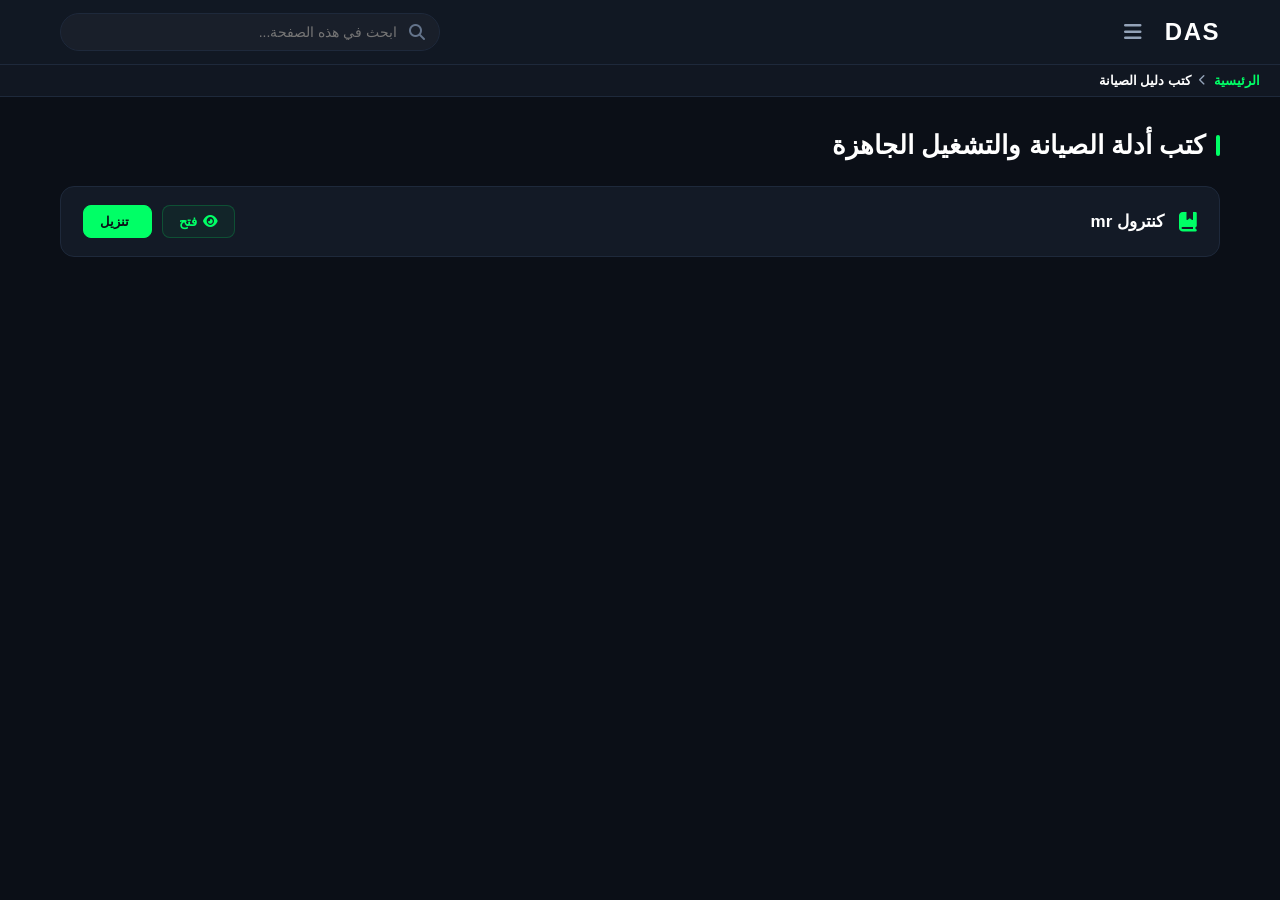
==== books.html @ 1addd43c "Add files via upload Signed-off-by: dascode2026 <dascode2026@gmail.com>" ====
<!DOCTYPE html>
<html lang="ar" dir="rtl">
<head>
    <meta charset="UTF-8">
    <meta name="viewport" content="width=device-width, initial-scale=1.0, maximum-scale=1.0, user-scalable=no">
    <title>DAS | كتب دليل الصيانة</title>
    <link rel="stylesheet" href="https://cdnjs.cloudflare.com/ajax/libs/font-awesome/6.4.0/css/all.min.css">
    <style>
        /* الألوان والهوية المتطابقة تماماً مع كود موقعك الأساسي */
        :root { 
            --bg-color: #0b0f17; 
            --panel-bg: #131a26; 
            --accent-color: #00ff66; /* الأخضر النيون المضيء */
            --text-color: #94a3b8; 
            --text-bright: #ffffff; 
            --border-color: #1e293b; 
            --transition-speed: 0.25s; 
        }
        * { box-sizing: border-box; margin: 0; padding: 0; font-family: 'Segoe UI', Tahoma, Geneva, Verdana, sans-serif; -webkit-tap-highlight-color: transparent; }
        body { background-color: var(--bg-color); color: var(--text-color); min-height: 100vh; display: flex; flex-direction: column; }
        
        /* الهيدر والقوائم المنسدلة */
        header { position: fixed; top: 0; left: 0; width: 100%; background-color: rgba(19, 26, 38, 0.85); backdrop-filter: blur(12px); border-bottom: 1px solid var(--border-color); z-index: 1000; }
        .header-container { max-width: 1200px; margin: 0 auto; padding: 12px 20px; display: flex; justify-content: space-between; align-items: center; gap: 15px; }
        .right-side { display: flex; align-items: center; gap: 12px; }
        .logo { font-size: 24px; font-weight: 900; color: var(--text-bright); letter-spacing: 1.5px; }
        
        .sub-header { position: fixed; top: 65px; left: 0; width: 100%; background-color: #111722; padding: 8px 20px; border-bottom: 1px solid var(--border-color); z-index: 999; font-size: 13px; color: var(--accent-color); font-weight: 600; display: flex; align-items: center; gap: 8px; }
        .sub-header i { font-size: 11px; color: var(--text-color); }
        .sub-header span.current-page { color: var(--text-bright); }

        .dropdown { position: relative; }
        .dropdown-btn { background: none; color: var(--text-color); font-size: 20px; border: none; cursor: pointer; width: 40px; height: 40px; border-radius: 50%; display: flex; align-items: center; justify-content: center; transition: all var(--transition-speed); }
        .dropdown-btn:hover { color: var(--accent-color); background-color: rgba(255, 255, 255, 0.05); }
        .dropdown-content { display: none; position: absolute; right: 0; background-color: var(--panel-bg); min-width: 240px; box-shadow: 0px 10px 30px rgba(0,0,0,0.5); border: 1px solid var(--border-color); border-radius: 12px; z-index: 10; margin-top: 8px; overflow: hidden; }
        .dropdown-content a { color: var(--text-color); padding: 14px 16px; text-decoration: none; display: flex; align-items: center; gap: 12px; transition: all var(--transition-speed); border-bottom: 1px solid rgba(255,255,255,0.02); }
        .dropdown-content a:hover { background-color: rgba(0, 255, 102, 0.08); color: var(--accent-color); padding: 14px 22px; }
        .dropdown.active .dropdown-content { display: block; animation: fadeIn 0.2s ease-out; }
        
        .search-container { position: relative; flex-grow: 1; max-width: 380px; }
        .search-input { width: 100%; padding: 10px 42px 10px 18px; font-size: 14px; background-color: rgba(255, 255, 255, 0.03); border: 1px solid var(--border-color); border-radius: 20px; color: var(--text-bright); transition: all var(--transition-speed); }
        .search-input:focus { outline: none; border-color: var(--accent-color); box-shadow: 0 0 15px rgba(0, 255, 102, 0.15); }
        .search-icon { position: absolute; right: 15px; top: 50%; transform: translateY(-50%); color: #64748b; }
        
        main { flex-grow: 1; max-width: 1200px; width: 100%; margin: 130px auto 40px auto; padding: 0 20px; animation: slideUp 0.35s ease-out; }
        .page-title { font-size: 26px; color: var(--text-bright); margin-bottom: 25px; position: relative; padding-right: 15px; font-weight: 700; }
        .page-title::before { content: ''; position: absolute; right: 0; top: 15%; height: 70%; width: 4px; background-color: var(--accent-color); border-radius: 2px; }
        
        /* حاوية الكتب والصفوف */
        .books-list-container { 
            display: flex; 
            flex-direction: column; 
            gap: 15px; 
        }
        
        .book-row { 
            background-color: var(--panel-bg); 
            border: 1px solid var(--border-color); 
            border-radius: 14px; 
            padding: 18px 22px; 
            display: flex;
            align-items: center;
            justify-content: space-between;
            transition: all var(--transition-speed); 
        }
        
        .book-row:hover { 
            transform: translateX(-4px); 
            border-color: var(--accent-color); 
            box-shadow: 0 8px 25px rgba(0, 0, 0, 0.3); 
        }
        
        .book-info {
            display: flex;
            align-items: center;
            gap: 15px;
        }

        .book-info i {
            font-size: 20px;
            color: var(--accent-color); 
        }

        .book-row h3 { 
            color: var(--text-bright); 
            font-size: 17px; 
            font-weight: 600;
        }

        /* حاوية الأزرار لجمع زر الفتح والتنزيل بجانب بعضهما */
        .book-actions {
            display: flex;
            gap: 10px;
            align-items: center;
        }
        
        /* التصميم الموحد للأزرار */
        .book-btn {
            padding: 8px 16px;
            border-radius: 8px;
            font-size: 13px;
            font-weight: 600;
            text-decoration: none;
            cursor: pointer;
            transition: all var(--transition-speed);
            white-space: nowrap;
            display: flex;
            align-items: center;
            gap: 6px;
        }

        /* زر الفتح (تصميم شفاف مفرغ) */
        .btn-open {
            background-color: rgba(0, 255, 102, 0.05);
            color: var(--accent-color);
            border: 1px solid rgba(0, 255, 102, 0.2);
        }

        .btn-open:hover {
            background-color: var(--accent-color);
            color: #0b0f17;
            box-shadow: 0 0 12px rgba(0, 255, 102, 0.3);
        }

        /* زر التنزيل (تصميم ممتلئ ومميز) */
        .btn-download {
            background-color: var(--accent-color);
            color: #0b0f17;
            border: 1px solid var(--accent-color);
        }

        .btn-download:hover {
            background-color: #00d455;
            border-color: #00d455;
            box-shadow: 0 0 15px rgba(0, 255, 102, 0.4);
        }
        
        @keyframes fadeIn { from { opacity: 0; transform: translateY(-8px); } to { opacity: 1; transform: translateY(0); } }
        @keyframes slideUp { from { opacity: 0; transform: translateY(15px); } to { opacity: 1; transform: translateY(0); } }
        @media (max-width: 600px) { 
            .book-row { flex-direction: column; align-items: flex-start; gap: 15px; } 
            .book-actions { width: 100%; justify-content: flex-end; }
        }
        @media (max-width: 500px) { .header-container { padding: 10px 15px; } .logo { font-size: 20px; main { margin-top: 120px; } } }
    </style>
</head>
<body>
    <header>
        <div class="header-container">
            <div class="right-side">
                <div class="logo">DAS</div>
                <div class="dropdown" id="pagesDropdown">
                    <button class="dropdown-btn" onclick="toggleDropdown()"><i class="fa-solid fa-bars"></i></button>
                    <div class="dropdown-content">
                        <a href="index.html"><i class="fa-solid fa-house"></i>الرئيسية</a>
                        <a href="fault-codes.html"><i class="fa-solid fa-barcode"></i>أكواد الأعطال (DTC)</a>
                        <a href="main-faults.html"><i class="fa-solid fa-triangle-exclamation"></i>أهم الأعطال الشائعة</a>
                        <a href="ecu-controllers.html"><i class="fa-solid fa-microchip"></i>الكنترولات (ECUs)</a>
                        <a href="diagrams.html"><i class="fa-solid fa-bezier-curve"></i>المخططات الكهربائية</a>
                        <a href="books.html"><i class="fa-solid fa-book"></i>كتب دليل الصيانة</a>
                    </div>
                </div>
            </div>
            <div class="search-container">
                <input type="text" class="search-input" id="globalSearch" placeholder="ابحث في هذه الصفحة..." onkeyup="liveSearch()">
                <i class="fa-solid fa-magnifying-glass search-icon"></i>
            </div>
        </div>
    </header>
    
    <div class="sub-header">
        <span>الرئيسية</span> <i class="fa-solid fa-chevron-left"></i> <span class="current-page">كتب دليل الصيانة</span>
    </div>

    <main>
        <h2 class="page-title">كتب أدلة الصيانة والتشغيل الجاهزة</h2>
        
        <div class="books-list-container">
            
            <div class="book-row searchable">
                <div class="book-info">
                    <i class="fa-solid fa-book-bookmark"></i>
                    <h3>كنترول mr</h3>
                </div>
                <div class="book-actions">
                    <a href="DAS.pdf" target="_blank" class="book-btn btn-open"><i class="fa-solid fa-eye"></i> فتح</a>
                    <a href="DAS.pdf" download="كنترول mr.pdf" class="book-btn btn-download"><i class="fa-solid fa-arrow-down-to-line"></i> تنزيل</a>
                </div>
            </div>

            </div>
    </main>

    <script>
        function toggleDropdown() { document.getElementById("pagesDropdown").classList.toggle("active"); }
        window.onclick = function(event) { if (!event.target.matches('.dropdown-btn') && !event.target.matches('.dropdown-btn *')) { var dropdowns = document.getElementsByClassName("dropdown"); for (var i = 0; i < dropdowns.length; i++) { if (dropdowns[i].classList.contains('active')) dropdowns[i].classList.remove('active'); } } }
        
        function liveSearch() { 
            let filter = document.getElementById('globalSearch').value.toLowerCase(); 
            let rows = document.querySelectorAll('.searchable'); 
            rows.forEach(row => { 
                let text = row.textContent || row.innerText; 
                row.style.display = text.toLowerCase().indexOf(filter) > -1 ? "" : "none"; 
            }); 
        }
    </script>
</body>
</html>
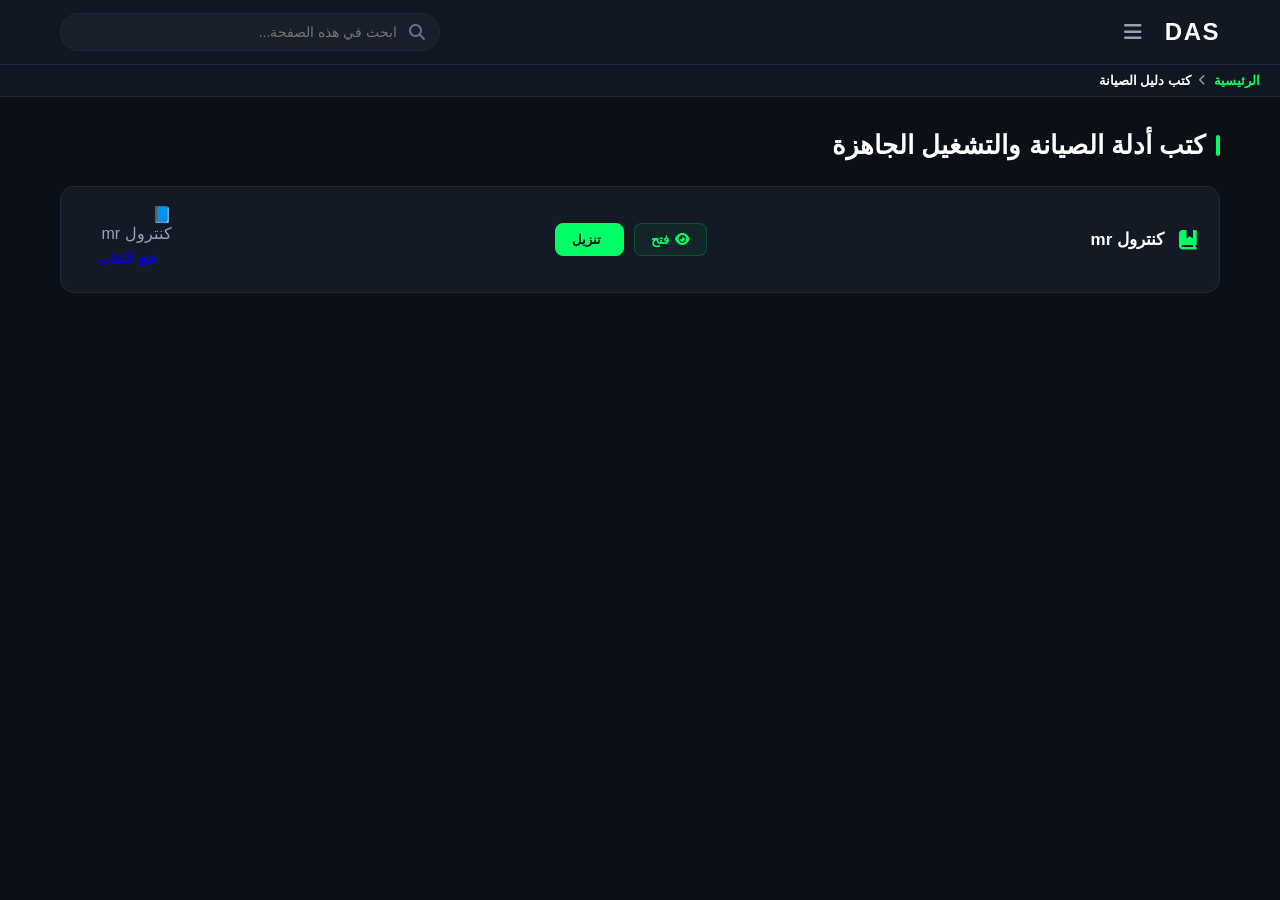
==== commit a93c0aeb: "Add files via upload Signed-off-by: dascode2026 <dascode2026@gmail.com>" ====
--- a/books.html
+++ b/books.html
@@ -10,7 +10,7 @@
         :root { 
             --bg-color: #0b0f17; 
             --panel-bg: #131a26; 
-            --accent-color: #00ff66; /* الأخضر النيون المضيء */
+            --accent-color: #00ff66; 
             --text-color: #94a3b8; 
             --text-bright: #ffffff; 
             --border-color: #1e293b; 
@@ -19,7 +19,6 @@
         * { box-sizing: border-box; margin: 0; padding: 0; font-family: 'Segoe UI', Tahoma, Geneva, Verdana, sans-serif; -webkit-tap-highlight-color: transparent; }
         body { background-color: var(--bg-color); color: var(--text-color); min-height: 100vh; display: flex; flex-direction: column; }
         
-        /* الهيدر والقوائم المنسدلة */
         header { position: fixed; top: 0; left: 0; width: 100%; background-color: rgba(19, 26, 38, 0.85); backdrop-filter: blur(12px); border-bottom: 1px solid var(--border-color); z-index: 1000; }
         .header-container { max-width: 1200px; margin: 0 auto; padding: 12px 20px; display: flex; justify-content: space-between; align-items: center; gap: 15px; }
         .right-side { display: flex; align-items: center; gap: 12px; }
@@ -87,14 +86,12 @@
             font-weight: 600;
         }
 
-        /* حاوية الأزرار لجمع زر الفتح والتنزيل بجانب بعضهما */
         .book-actions {
             display: flex;
             gap: 10px;
             align-items: center;
         }
         
-        /* التصميم الموحد للأزرار */
         .book-btn {
             padding: 8px 16px;
             border-radius: 8px;
@@ -109,7 +106,7 @@
             gap: 6px;
         }
 
-        /* زر الفتح (تصميم شفاف مفرغ) */
+        /* زر الفتح */
         .btn-open {
             background-color: rgba(0, 255, 102, 0.05);
             color: var(--accent-color);
@@ -122,7 +119,7 @@
             box-shadow: 0 0 12px rgba(0, 255, 102, 0.3);
         }
 
-        /* زر التنزيل (تصميم ممتلئ ومميز) */
+        /* زر التنزيل */
         .btn-download {
             background-color: var(--accent-color);
             color: #0b0f17;
@@ -184,8 +181,14 @@
                 </div>
                 <div class="book-actions">
                     <a href="DAS.pdf" target="_blank" class="book-btn btn-open"><i class="fa-solid fa-eye"></i> فتح</a>
-                    <a href="DAS.pdf" download="كنترول mr.pdf" class="book-btn btn-download"><i class="fa-solid fa-arrow-down-to-line"></i> تنزيل</a>
+                    
+                    <button onclick="forceDownload('DAS.pdf', 'كنترول mr.pdf')" class="book-btn btn-download"><i class="fa-solid fa-arrow-down-to-line"></i> تنزيل</button>
                 </div>
+                 <div class="book-card">
+            <div class="book-icon">📘</div>
+            <div class="book-title">كنترول mr</div>
+            <a href="DAS.pdf" target="_blank" class="book-btn">فتح الكتاب</a>
+        </div>
             </div>
 
             </div>
@@ -203,6 +206,28 @@
                 row.style.display = text.toLowerCase().indexOf(filter) > -1 ? "" : "none"; 
             }); 
         }
+
+        /* الدالة السحرية لإجبار المتصفح على تحميل ملف الـ PDF مباشرة بصيغة Blob دون فتحه */
+        function forceDownload(url, filename) {
+            fetch(url)
+                .then(response => response.blob())
+                .then(blob => {
+                    const link = document.createElement('a');
+                    link.href = URL.createObjectURL(blob);
+                    link.download = filename;
+                    document.body.appendChild(link);
+                    link.click();
+                    document.body.removeChild(link);
+                })
+                .catch(() => {
+                    // في حال كان الملف خارج السيرفر وحدثت مشكلة حماية، يعمل كبديل تلقائي
+                    const link = document.createElement('a');
+                    link.href = url;
+                    link.download = filename;
+                    link.target = '_self';
+                    link.click();
+                });
+        }
     </script>
 </body>
 </html>
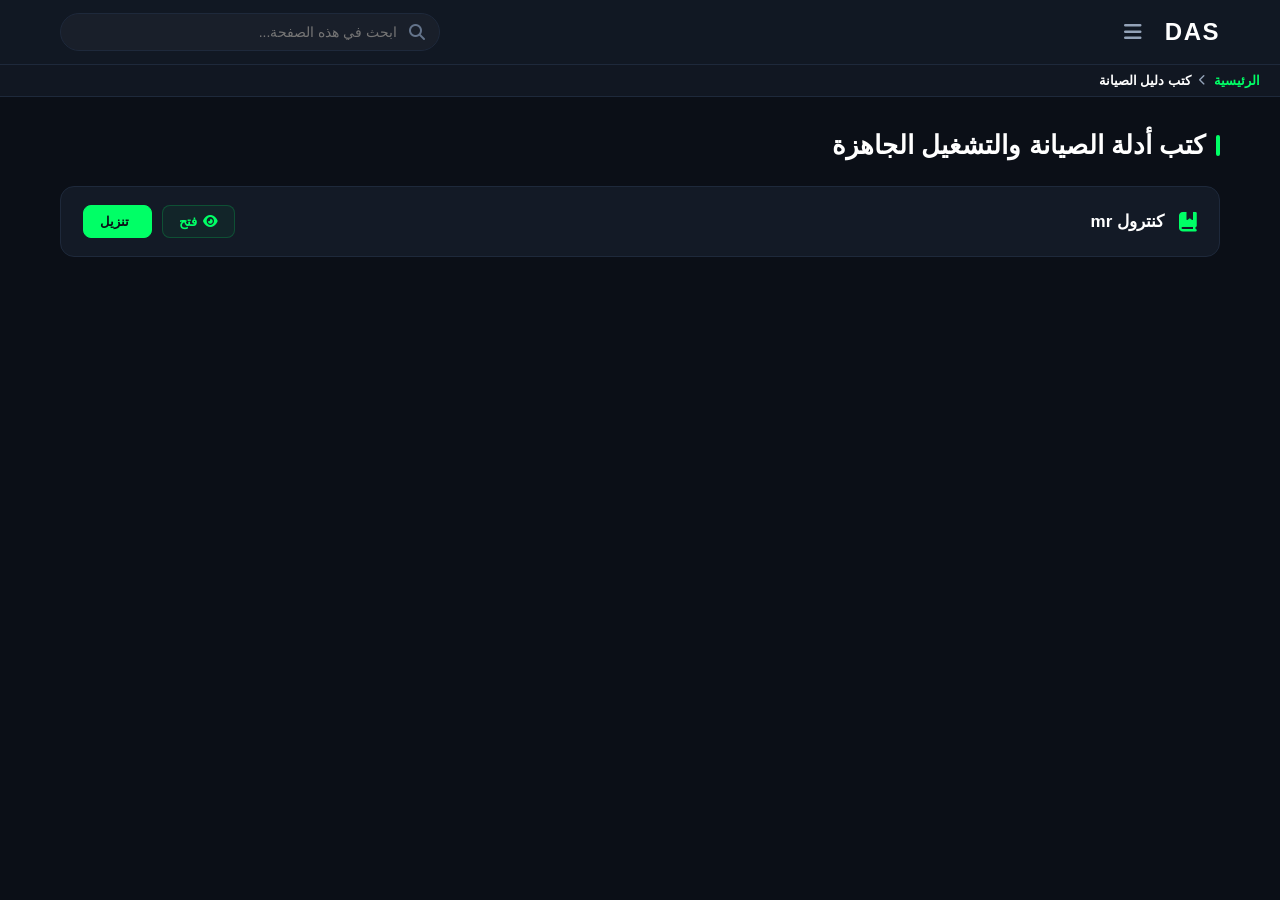
==== commit 8711b3b5: "Add files via upload Signed-off-by: dascode2026 <dascode2026@gmail.com>" ====
--- a/books.html
+++ b/books.html
@@ -184,50 +184,60 @@
                     
                     <button onclick="forceDownload('DAS.pdf', 'كنترول mr.pdf')" class="book-btn btn-download"><i class="fa-solid fa-arrow-down-to-line"></i> تنزيل</button>
                 </div>
-                 <div class="book-card">
-            <div class="book-icon">📘</div>
-            <div class="book-title">كنترول mr</div>
-            <a href="DAS.pdf" target="_blank" class="book-btn">فتح الكتاب</a>
-        </div>
             </div>
 
             </div>
     </main>
-
-    <script>
-        function toggleDropdown() { document.getElementById("pagesDropdown").classList.toggle("active"); }
-        window.onclick = function(event) { if (!event.target.matches('.dropdown-btn') && !event.target.matches('.dropdown-btn *')) { var dropdowns = document.getElementsByClassName("dropdown"); for (var i = 0; i < dropdowns.length; i++) { if (dropdowns[i].classList.contains('active')) dropdowns[i].classList.remove('active'); } } }
-        
-        function liveSearch() { 
-            let filter = document.getElementById('globalSearch').value.toLowerCase(); 
-            let rows = document.querySelectorAll('.searchable'); 
-            rows.forEach(row => { 
-                let text = row.textContent || row.innerText; 
-                row.style.display = text.toLowerCase().indexOf(filter) > -1 ? "" : "none"; 
-            }); 
-        }
-
-        /* الدالة السحرية لإجبار المتصفح على تحميل ملف الـ PDF مباشرة بصيغة Blob دون فتحه */
-        function forceDownload(url, filename) {
-            fetch(url)
-                .then(response => response.blob())
-                .then(blob => {
-                    const link = document.createElement('a');
-                    link.href = URL.createObjectURL(blob);
-                    link.download = filename;
-                    document.body.appendChild(link);
-                    link.click();
-                    document.body.removeChild(link);
-                })
-                .catch(() => {
-                    // في حال كان الملف خارج السيرفر وحدثت مشكلة حماية، يعمل كبديل تلقائي
-                    const link = document.createElement('a');
-                    link.href = url;
-                    link.download = filename;
-                    link.target = '_self';
-                    link.click();
-                });
-        }
-    </script>
+<script>
+function toggleDropdown() {
+    document.getElementById("pagesDropdown").classList.toggle("active");
+}
+
+window.onclick = function(event) {
+    if (!event.target.matches('.dropdown-btn') &&
+        !event.target.matches('.dropdown-btn *')) {
+
+        var dropdowns = document.getElementsByClassName("dropdown");
+
+        for (var i = 0; i < dropdowns.length; i++) {
+            if (dropdowns[i].classList.contains('active')) {
+                dropdowns[i].classList.remove('active');
+            }
+        }
+    }
+}
+
+function liveSearch() {
+    let filter = document.getElementById('globalSearch').value.toLowerCase();
+    let rows = document.querySelectorAll('.searchable');
+
+    rows.forEach(row => {
+        let text = row.textContent || row.innerText;
+        row.style.display =
+            text.toLowerCase().indexOf(filter) > -1 ? "" : "none";
+    });
+}
+
+function forceDownload(url, filename) {
+    fetch(url)
+        .then(response => response.blob())
+        .then(blob => {
+            const blobUrl = URL.createObjectURL(blob);
+
+            const a = document.createElement('a');
+            a.href = blobUrl;
+            a.download = filename;
+
+            document.body.appendChild(a);
+            a.click();
+            document.body.removeChild(a);
+
+            URL.revokeObjectURL(blobUrl);
+        })
+        .catch(err => {
+            console.error(err);
+        });
+}
+</script>
 </body>
 </html>
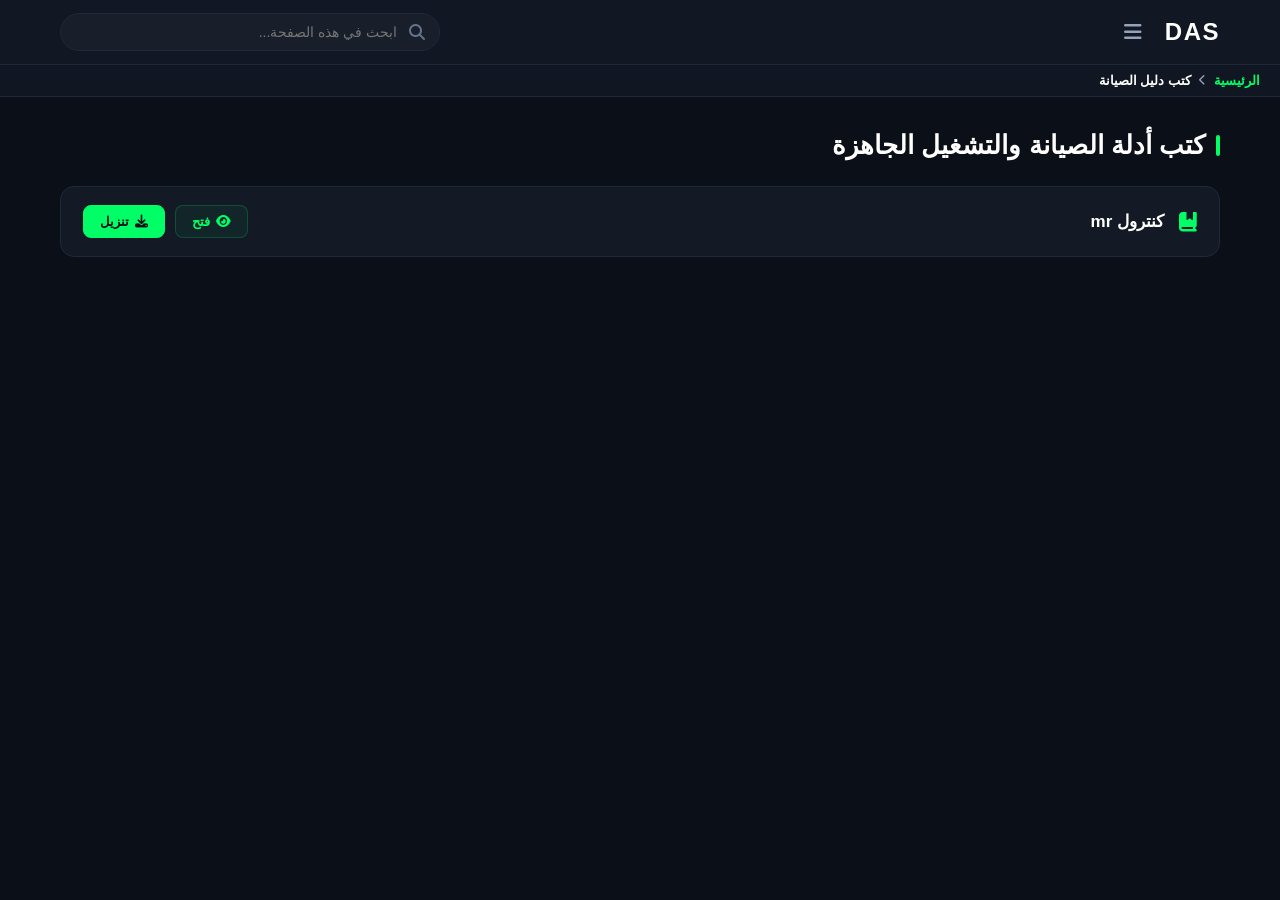
==== commit 980da000: "Add files via upload Signed-off-by: dascode2026 <dascode2026@gmail.com>" ====
--- a/books.html
+++ b/books.html
@@ -134,11 +134,16 @@
         
         @keyframes fadeIn { from { opacity: 0; transform: translateY(-8px); } to { opacity: 1; transform: translateY(0); } }
         @keyframes slideUp { from { opacity: 0; transform: translateY(15px); } to { opacity: 1; transform: translateY(0); } }
+        
         @media (max-width: 600px) { 
             .book-row { flex-direction: column; align-items: flex-start; gap: 15px; } 
             .book-actions { width: 100%; justify-content: flex-end; }
         }
-        @media (max-width: 500px) { .header-container { padding: 10px 15px; } .logo { font-size: 20px; main { margin-top: 120px; } } }
+        @media (max-width: 500px) { 
+            .header-container { padding: 10px 15px; } 
+            .logo { font-size: 20px; }
+            main { margin-top: 120px; } 
+        }
     </style>
 </head>
 <body>
@@ -181,24 +186,21 @@
                 </div>
                 <div class="book-actions">
                     <a href="DAS.pdf" target="_blank" class="book-btn btn-open"><i class="fa-solid fa-eye"></i> فتح</a>
-                    
-                    <button onclick="forceDownload('DAS.pdf', 'كنترول mr.pdf')" class="book-btn btn-download"><i class="fa-solid fa-arrow-down-to-line"></i> تنزيل</button>
+                    <button onclick="forceDownload('DAS.pdf', 'كنترول mr.pdf')" class="book-btn btn-download"><i class="fa-solid fa-download"></i> تنزيل</button>
                 </div>
             </div>
 
             </div>
     </main>
+
 <script>
 function toggleDropdown() {
     document.getElementById("pagesDropdown").classList.toggle("active");
 }
 
 window.onclick = function(event) {
-    if (!event.target.matches('.dropdown-btn') &&
-        !event.target.matches('.dropdown-btn *')) {
-
+    if (!event.target.matches('.dropdown-btn') && !event.target.matches('.dropdown-btn *')) {
         var dropdowns = document.getElementsByClassName("dropdown");
-
         for (var i = 0; i < dropdowns.length; i++) {
             if (dropdowns[i].classList.contains('active')) {
                 dropdowns[i].classList.remove('active');
@@ -212,9 +214,8 @@
     let rows = document.querySelectorAll('.searchable');
 
     rows.forEach(row => {
-        let text = row.textContent || row.innerText;
-        row.style.display =
-            text.toLowerCase().indexOf(filter) > -1 ? "" : "none";
+        let text = row.querySelector('.book-info h3').textContent || row.querySelector('.book-info h3').innerText;
+        row.style.display = text.toLowerCase().indexOf(filter) > -1 ? "" : "none";
     });
 }
 
@@ -223,15 +224,12 @@
         .then(response => response.blob())
         .then(blob => {
             const blobUrl = URL.createObjectURL(blob);
-
             const a = document.createElement('a');
             a.href = blobUrl;
             a.download = filename;
-
             document.body.appendChild(a);
             a.click();
             document.body.removeChild(a);
-
             URL.revokeObjectURL(blobUrl);
         })
         .catch(err => {
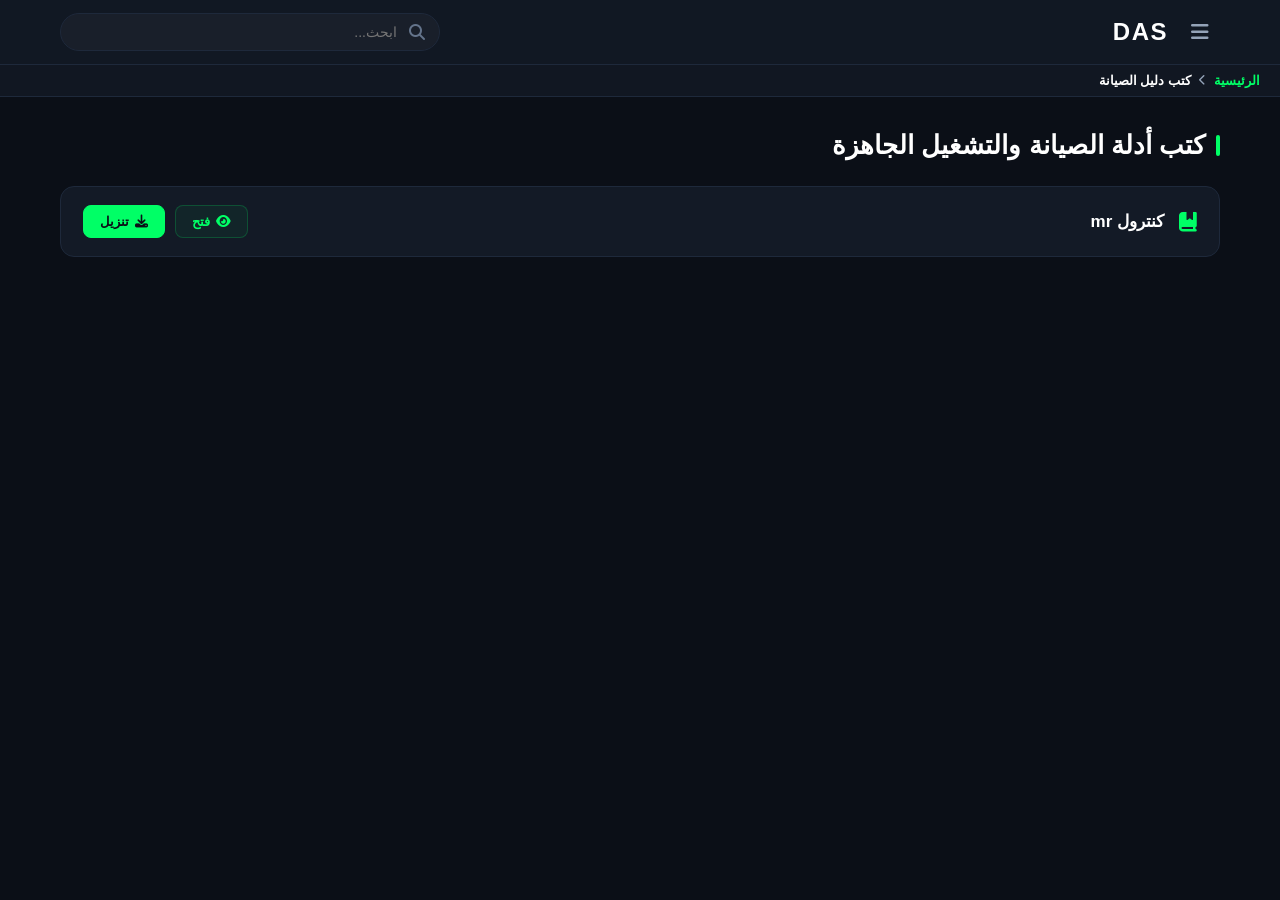
==== commit 8ed313fd: "Add files via upload Signed-off-by: dascode2026 <dascode2026@gmail.com>" ====
--- a/books.html
+++ b/books.html
@@ -147,28 +147,35 @@
     </style>
 </head>
 <body>
-    <header>
-        <div class="header-container">
-            <div class="right-side">
-                <div class="logo">DAS</div>
-                <div class="dropdown" id="pagesDropdown">
-                    <button class="dropdown-btn" onclick="toggleDropdown()"><i class="fa-solid fa-bars"></i></button>
-                    <div class="dropdown-content">
-                        <a href="index.html"><i class="fa-solid fa-house"></i>الرئيسية</a>
-                        <a href="fault-codes.html"><i class="fa-solid fa-barcode"></i>أكواد الأعطال (DTC)</a>
-                        <a href="main-faults.html"><i class="fa-solid fa-triangle-exclamation"></i>أهم الأعطال الشائعة</a>
-                        <a href="ecu-controllers.html"><i class="fa-solid fa-microchip"></i>الكنترولات (ECUs)</a>
-                        <a href="diagrams.html"><i class="fa-solid fa-bezier-curve"></i>المخططات الكهربائية</a>
-                        <a href="books.html"><i class="fa-solid fa-book"></i>كتب دليل الصيانة</a>
-                    </div>
+   <header>
+    <div class="header-container">
+        <div class="right-side">
+            <!-- 1. القائمة المنسدلة (في أقصى اليمين) -->
+            <div class="dropdown" id="pagesDropdown">
+                <button class="dropdown-btn" onclick="toggleDropdown()"><i class="fa-solid fa-bars"></i></button>
+                <div class="dropdown-content">
+                    <a href="index.html"><i class="fa-solid fa-house"></i>الرئيسية</a>
+                    <a href="fault-codes.html"><i class="fa-solid fa-barcode"></i>أكواد الأعطال (DTC)</a>
+                    <a href="main-faults.html"><i class="fa-solid fa-triangle-exclamation"></i>أهم الأعطال الشائعة</a>
+                    <a href="ecu-controllers.html"><i class="fa-solid fa-microchip"></i>الكنترولات (ECUs)</a>
+                    <a href="diagrams.html"><i class="fa-solid fa-bezier-curve"></i>المخططات الكهربائية</a>
+                    <a href="books.html"><i class="fa-solid fa-book"></i>كتب دليل الصيانة</a>
                 </div>
             </div>
-            <div class="search-container">
-                <input type="text" class="search-input" id="globalSearch" placeholder="ابحث في هذه الصفحة..." onkeyup="liveSearch()">
-                <i class="fa-solid fa-magnifying-glass search-icon"></i>
-            </div>
+            
+            <!-- 2. اسم الموقع (بجانب القائمة) -->
+            <div class="logo">DAS</div>
         </div>
-    </header>
+        
+        <!-- 3. صندوق البحث (في اليسار) -->
+        <div class="search-container">
+            <input type="text" class="search-input" id="globalSearch" placeholder="ابحث..." onkeyup="typeof globalSystemSearch === 'function' ? globalSystemSearch() : liveSearch()">
+            <i class="fa-solid fa-magnifying-glass search-icon"></i>
+            <div class="search-results-dropdown" id="searchResults"></div>
+        </div>
+    </div>
+</header>
+
     
     <div class="sub-header">
         <span>الرئيسية</span> <i class="fa-solid fa-chevron-left"></i> <span class="current-page">كتب دليل الصيانة</span>
@@ -186,7 +193,9 @@
                 </div>
                 <div class="book-actions">
                     <a href="DAS.pdf" target="_blank" class="book-btn btn-open"><i class="fa-solid fa-eye"></i> فتح</a>
-                    <button onclick="forceDownload('DAS.pdf', 'كنترول mr.pdf')" class="book-btn btn-download"><i class="fa-solid fa-download"></i> تنزيل</button>
+                    <button onclick="downloadFileForcefully('DAS.pdf', 'كنترول mr.pdf')" class="book-btn btn-download">
+                        <i class="fa-solid fa-download"></i> تنزيل
+                    </button>
                 </div>
             </div>
 
@@ -219,22 +228,29 @@
     });
 }
 
-function forceDownload(url, filename) {
-    fetch(url)
-        .then(response => response.blob())
-        .then(blob => {
-            const blobUrl = URL.createObjectURL(blob);
-            const a = document.createElement('a');
-            a.href = blobUrl;
-            a.download = filename;
-            document.body.appendChild(a);
-            a.click();
-            document.body.removeChild(a);
-            URL.revokeObjectURL(blobUrl);
-        })
-        .catch(err => {
-            console.error(err);
-        });
+// التقنية المضمونة 100% لتنزيل الملفات والإجبار عليها دون فتحها في المتصفح
+function downloadFileForcefully(fileUrl, fileName) {
+    const xhr = new XMLHttpRequest();
+    xhr.open('GET', fileUrl, true);
+    xhr.responseType = 'blob';
+    
+    xhr.onload = function () {
+        if (xhr.status === 200) {
+            const blob = xhr.response;
+            // تحويل الملف إلى رابط ثنائي فريد وخاص بالتحميل فقط
+            const blobUrl = window.URL.createObjectURL(blob);
+            const link = document.createElement('a');
+            link.href = blobUrl;
+            link.download = fileName;
+            
+            // إجبار المتصفح على الضغط الوهمي لبدء التحميل فوراً
+            document.body.appendChild(link);
+            link.click();
+            document.body.removeChild(link);
+            window.URL.revokeObjectURL(blobUrl);
+        }
+    };
+    xhr.send();
 }
 </script>
 </body>
